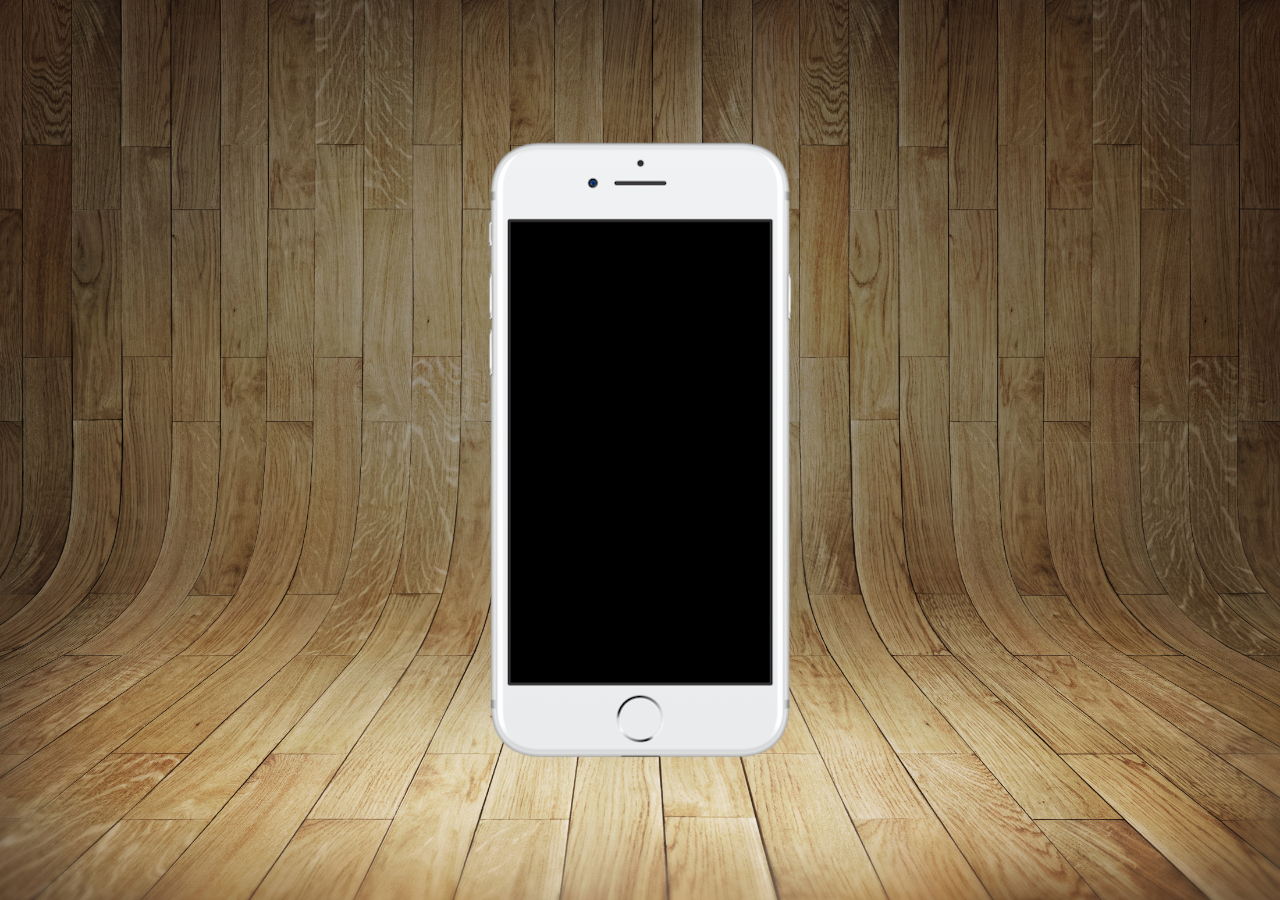
==== index.html @ 88746866 "atualizando" ====
<!DOCTYPE html>
<html lang="pt-br">
<head>
    <meta charset="UTF-8">
    <meta http-equiv="X-UA-Compatible" content="IE=edge">
    <meta name="viewport" content="width=device-width, initial-scale=1.0">
    
    <link rel="shortcut icon" href="favicon.ico" type="image/x-icon">
    <link rel="stylesheet" href="estilos/style.css">
    <title>Projeto Redes Sociais</title>
</head>
<body>
    <main>
        <section id="telefone">

        </section>
        <section id="redes-sociais">

        </section>
    </main>
</body>
</html>
---- estilos/style.css ----
@charset 'UTF-8';

* { /*reset total*/
    margin: 0px;
    padding: 0px;
    font-family: Arial, Helvetica, sans-serif;
}

html, body {
    height: 100vh; /*Altura total do navegador*/
    width: 100vw; /*Largura total*/
    background-color: black;
}

body {
    background: url('../imagens/fundo-madeira.jpg') no-repeat top center;
    background-size: cover;
    background-attachment: fixed; /*sem rolagem*/
}

main {
    position: relative;
    height: 100vh;
}

section#telefone {
    position: absolute;
    top: 50%;
    left: 50%;
    transform: translate(-50%, -50%); 

    height: 620px;
    width: 308px;
    /*background-color: blue; para posicionar a img*/
    background: url('../imagens/frame-iphone.png') no-repeat;
    /*colocar background antes da url e achar o tamanho ideal*/
}
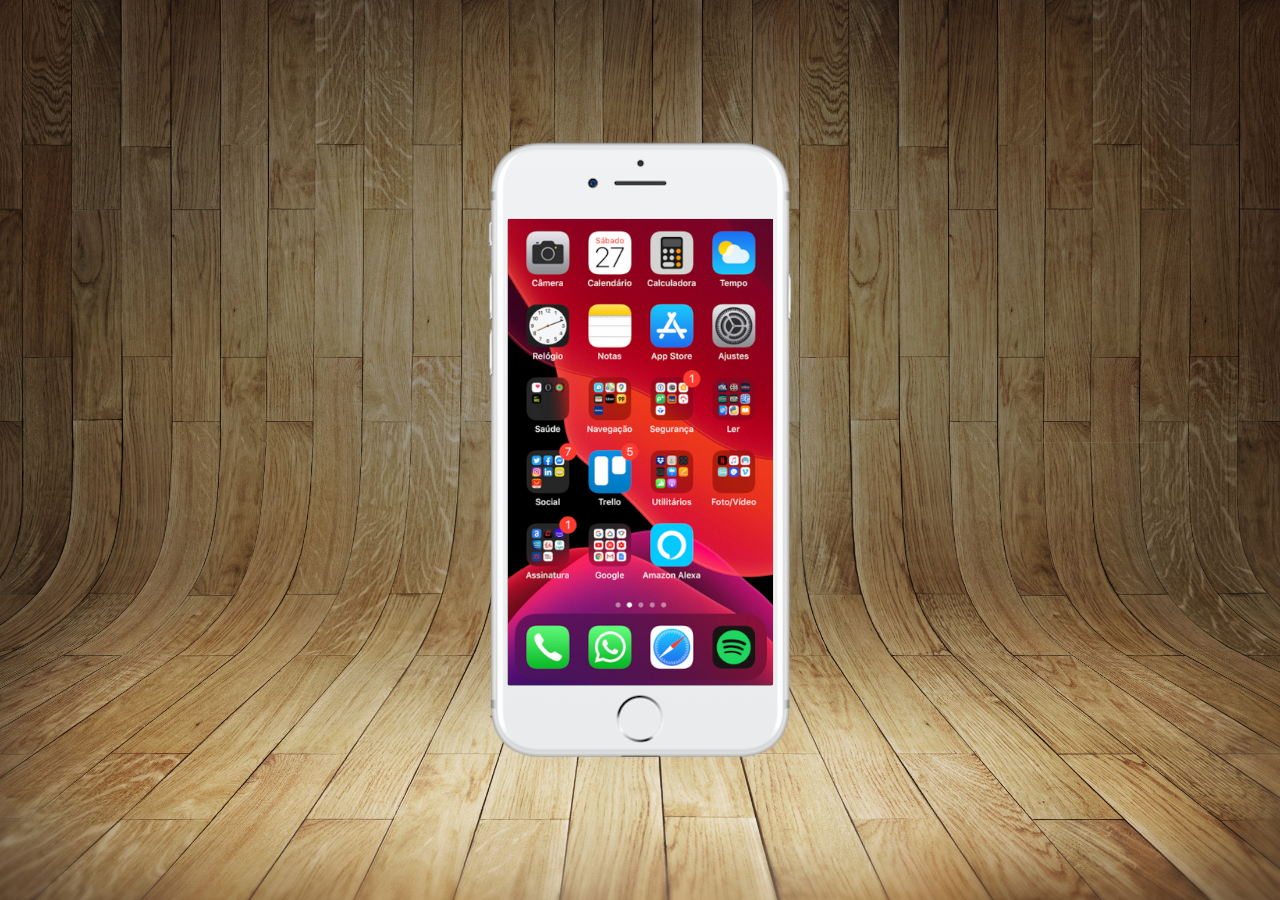
==== commit 2b52f163: "criado tela home" ====
--- a/index.html
+++ b/index.html
@@ -12,10 +12,10 @@
 <body>
     <main>
         <section id="telefone">
-
+            <iframe src="home.html" frameborder="0" name="tela"         id="tela"></iframe><!--dentro do celular-->
         </section>
         <section id="redes-sociais">
-
+            
         </section>
     </main>
 </body>
--- a/estilos/style.css
+++ b/estilos/style.css
@@ -34,4 +34,12 @@
     /*background-color: blue; para posicionar a img*/
     background: url('../imagens/frame-iphone.png') no-repeat;
     /*colocar background antes da url e achar o tamanho ideal*/
+}
+
+iframe#tela { /*code p/ dentro do celular*/
+    position: relative;
+    top: 79px;
+    left: 22px;
+    width: 265px;
+    height: 466px;
 }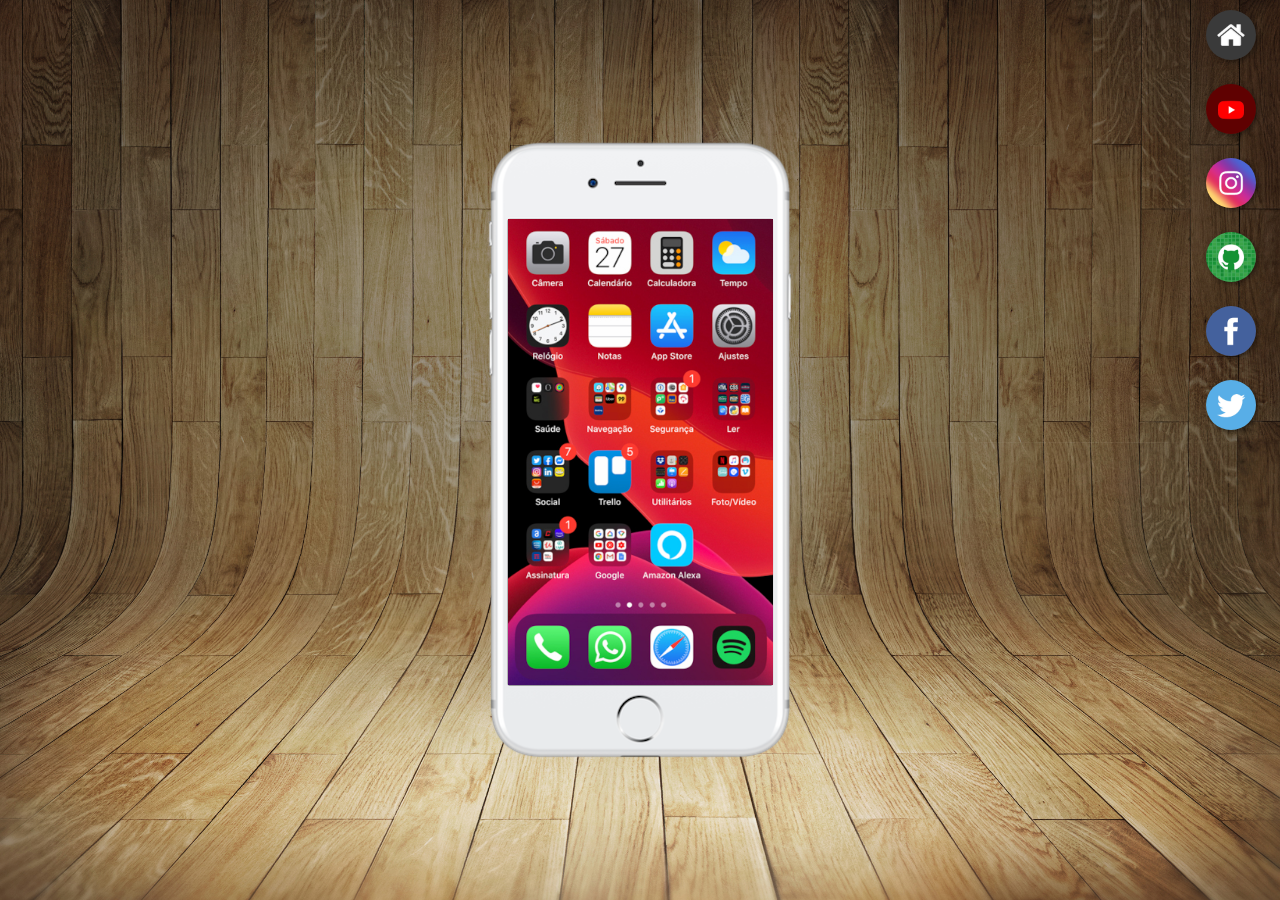
==== commit 62dd3926: "criando botões laterais" ====
--- a/index.html
+++ b/index.html
@@ -12,10 +12,18 @@
 <body>
     <main>
         <section id="telefone">
-            <iframe src="home.html" frameborder="0" name="tela"         id="tela"></iframe><!--dentro do celular-->
+            <iframe src="home.html" frameborder="0" name="tela"         id="tela">
+                Seu navegador não é compatível
+            </iframe><!--dentro do celular-->
         </section>
         <section id="redes-sociais">
-            
+    <!--links para carregar na tela do celular-->        
+            <a href="#" target="tela"><img src="imagens/logo-home.jpg" alt="Home"></a><br>
+            <a href="#" target="tela"><img src="imagens/logo-youtube.jpg" alt="YouTube"></a><br>
+            <a href="#" target="tela"><img src="imagens/logo-instagram.jpg" alt="Instagram"></a><br>
+            <a href="#" target="tela"><img src="imagens/logo-github.jpg" alt="GitHub"></a><br>
+            <a href="#" target="tela"><img src="imagens/logo-facebook.jpg" alt="Facebook"></a><br>
+            <a href="#" target="tela"><img src="imagens/logo-twitter.jpg" alt="Twitter"></a>
         </section>
     </main>
 </body>
--- a/estilos/style.css
+++ b/estilos/style.css
@@ -42,4 +42,24 @@
     left: 22px;
     width: 265px;
     height: 466px;
+}
+
+section#redes-sociais {
+    text-align: right; 
+}
+
+section#redes-sociais img {
+    width: 50px; /*tamano das logos*/
+    margin: 10px;
+    margin-right: 24px;
+    border-radius: 50%; /*arredondamento das logos*/
+    box-shadow: 2px 2px 5px rgba(0, 0, 0, 0.404);/*dir baixo */
+    box-sizing: border-box; /*as logos não mechem*/
+}
+
+section#redes-sociais img:hover { /*passando o mouse*/
+    border: 2px solid rgba(255, 255, 255, 0.603); /*coloca borda branca nas logos mas elas mechem*/
+    transform: translate(-3px, -3px);
+    box-shadow: 5px 5px 10px rgba(0, 0, 0, 0.404);/*quando levanta a sombra fica*/
+    transition: transform .4s, /*border .8s*/;/*delay na logo*/
 }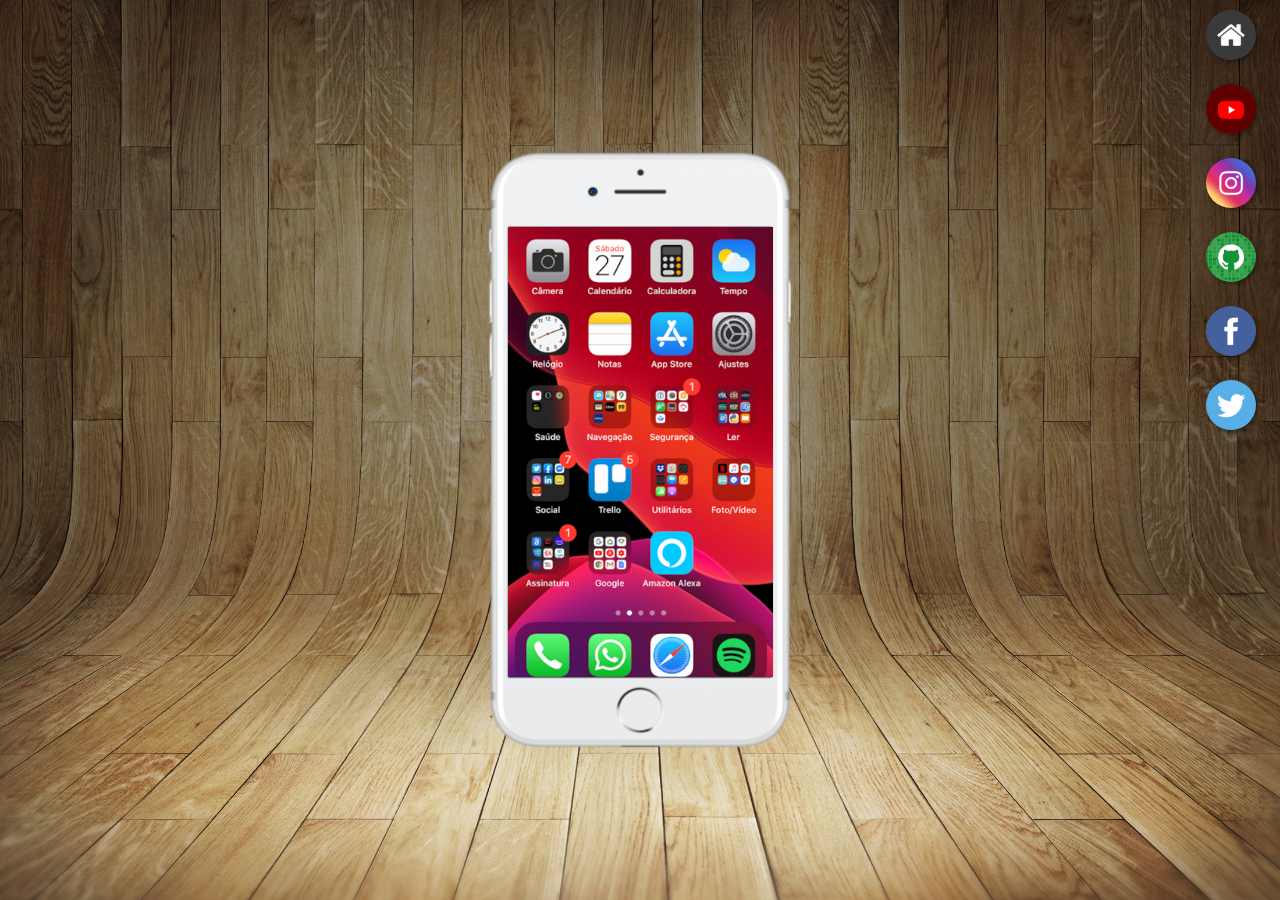
==== commit 15a7d6e5: "paginas rede social" ====
--- a/index.html
+++ b/index.html
@@ -12,18 +12,18 @@
 <body>
     <main>
         <section id="telefone">
-            <iframe src="home.html" frameborder="0" name="tela"         id="tela">
+            <iframe src="home.html" frameborder="0" name="tela" id="tela">
                 Seu navegador não é compatível
             </iframe><!--dentro do celular-->
         </section>
         <section id="redes-sociais">
     <!--links para carregar na tela do celular-->        
-            <a href="#" target="tela"><img src="imagens/logo-home.jpg" alt="Home"></a><br>
-            <a href="#" target="tela"><img src="imagens/logo-youtube.jpg" alt="YouTube"></a><br>
-            <a href="#" target="tela"><img src="imagens/logo-instagram.jpg" alt="Instagram"></a><br>
-            <a href="#" target="tela"><img src="imagens/logo-github.jpg" alt="GitHub"></a><br>
-            <a href="#" target="tela"><img src="imagens/logo-facebook.jpg" alt="Facebook"></a><br>
-            <a href="#" target="tela"><img src="imagens/logo-twitter.jpg" alt="Twitter"></a>
+            <a href="home.html" target="tela"><img src="imagens/logo-home.jpg" alt="Home"></a><br>            
+            <a href="youtube.html" target="tela"><img src="imagens/logo-youtube.jpg" alt="YouTube"></a><br>            
+            <a href="instagram.html" target="tela"><img src="imagens/logo-instagram.jpg" alt="Instagram"></a><br>            
+            <a href="github.html" target="tela"><img src="imagens/logo-github.jpg" alt="GitHub"></a><br>           
+            <a href="facebook.html" target="tela"><img src="imagens/logo-facebook.jpg" alt="Facebook"></a><br>           
+            <a href="twitter.html" target="tela"><img src="imagens/logo-twitter.jpg" alt="Twitter"></a>
         </section>
     </main>
 </body>
--- a/estilos/style.css
+++ b/estilos/style.css
@@ -29,19 +29,19 @@
     left: 50%;
     transform: translate(-50%, -50%); 
 
-    height: 620px;
+    height: 600px;
     width: 308px;
     /*background-color: blue; para posicionar a img*/
-    background: url('../imagens/frame-iphone.png') no-repeat;
+    background: url('../imagens/frame-iphone2.png') no-repeat;
     /*colocar background antes da url e achar o tamanho ideal*/
 }
 
 iframe#tela { /*code p/ dentro do celular*/
     position: relative;
-    top: 79px;
+    top: 77px;
     left: 22px;
     width: 265px;
-    height: 466px;
+    height: 450px;
 }
 
 section#redes-sociais {
